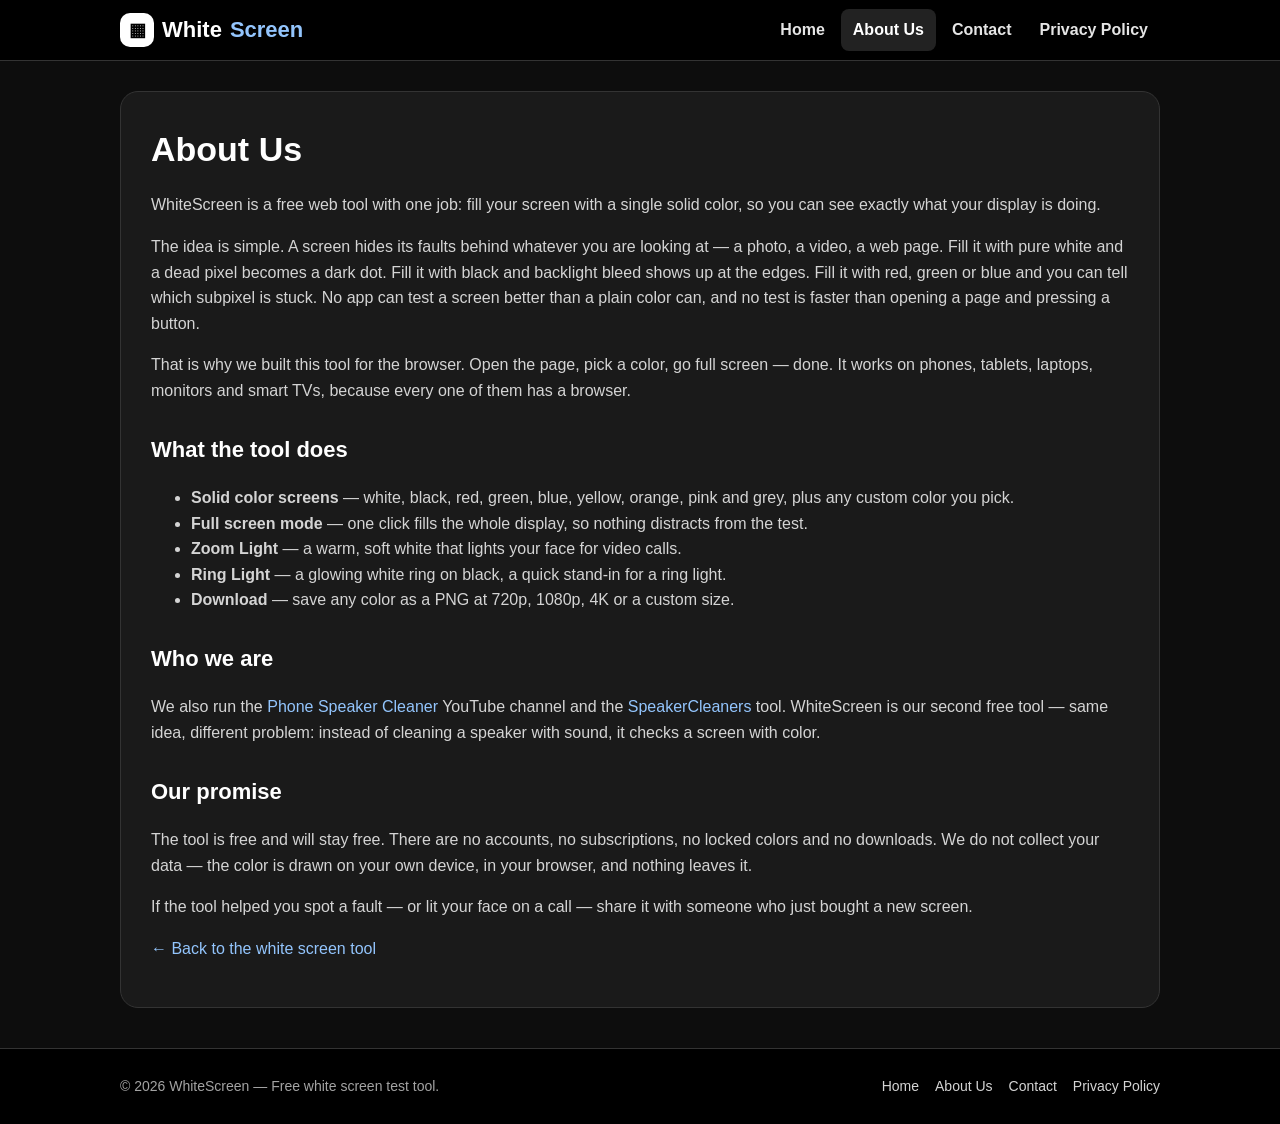
==== about.html @ 06f90a8a "Add white screen website" ====
<!DOCTYPE html>
<html lang="en">
<head>
<meta charset="UTF-8">
<meta name="viewport" content="width=device-width, initial-scale=1.0">
<title>About Us - WhiteScreen</title>
<meta name="description" content="About WhiteScreen — a free white screen test tool that fills your display with a solid color to check for dead pixels, backlight bleed and uneven brightness.">
<link rel="stylesheet" href="styles.css">
<link rel="icon" href="data:image/svg+xml,<svg xmlns='http://www.w3.org/2000/svg' viewBox='0 0 100 100'><rect width='100' height='100' rx='18' fill='white'/></svg>">
</head>
<body>
<header class="site">
  <div class="wrap">
    <a class="logo" href="index.html"><span class="mark">▦</span>White<b>Screen</b></a>
    <nav class="main">
      <a href="index.html">Home</a>
      <a href="about.html" class="active">About Us</a>
      <a href="contact.html">Contact</a>
      <a href="privacy-policy.html">Privacy Policy</a>
    </nav>
  </div>
</header>
<main class="wrap">
  <div class="page">
    <h1>About Us</h1>
    <p>WhiteScreen is a free web tool with one job: fill your screen with a single solid color, so you can see exactly what your display is doing.</p>
    <p>The idea is simple. A screen hides its faults behind whatever you are looking at — a photo, a video, a web page. Fill it with pure white and a dead pixel becomes a dark dot. Fill it with black and backlight bleed shows up at the edges. Fill it with red, green or blue and you can tell which subpixel is stuck. No app can test a screen better than a plain color can, and no test is faster than opening a page and pressing a button.</p>
    <p>That is why we built this tool for the browser. Open the page, pick a color, go full screen — done. It works on phones, tablets, laptops, monitors and smart TVs, because every one of them has a browser.</p>
    <h2>What the tool does</h2>
    <ul>
      <li><strong>Solid color screens</strong> — white, black, red, green, blue, yellow, orange, pink and grey, plus any custom color you pick.</li>
      <li><strong>Full screen mode</strong> — one click fills the whole display, so nothing distracts from the test.</li>
      <li><strong>Zoom Light</strong> — a warm, soft white that lights your face for video calls.</li>
      <li><strong>Ring Light</strong> — a glowing white ring on black, a quick stand-in for a ring light.</li>
      <li><strong>Download</strong> — save any color as a PNG at 720p, 1080p, 4K or a custom size.</li>
    </ul>
    <h2>Who we are</h2>
    <p>We also run the <a href="https://www.youtube.com/@phonespeakercleaner" target="_blank" rel="noopener">Phone Speaker Cleaner</a> YouTube channel and the <a href="https://speakercleaners.github.io/" target="_blank" rel="noopener">SpeakerCleaners</a> tool. WhiteScreen is our second free tool — same idea, different problem: instead of cleaning a speaker with sound, it checks a screen with color.</p>
    <h2>Our promise</h2>
    <p>The tool is free and will stay free. There are no accounts, no subscriptions, no locked colors and no downloads. We do not collect your data — the color is drawn on your own device, in your browser, and nothing leaves it.</p>
    <p>If the tool helped you spot a fault — or lit your face on a call — share it with someone who just bought a new screen.</p>
    <p><a href="index.html">← Back to the white screen tool</a></p>
  </div>
</main>
<footer class="site">
  <div class="wrap">
    <span>© 2026 WhiteScreen — Free white screen test tool.</span>
    <nav>
      <a href="index.html">Home</a>
      <a href="about.html">About Us</a>
      <a href="contact.html">Contact</a>
      <a href="privacy-policy.html">Privacy Policy</a>
    </nav>
  </div>
</footer>
</body>
</html>
---- styles.css ----
/* WhiteScreen — dark theme matching the reference layout. */
:root {
  --bg: #0d0d0d;
  --panel: #1a1a1a;
  --panel2: #222222;
  --line: #333333;
  --text: #f5f5f5;
  --muted: #a3a3a3;
  --accent: #ffffff;
}
* { box-sizing: border-box; }
html { scroll-behavior: smooth; }
body {
  margin: 0;
  font-family: -apple-system, BlinkMacSystemFont, "Segoe UI", Roboto, Helvetica, Arial, sans-serif;
  color: var(--text);
  background: var(--bg);
  line-height: 1.6;
}
a { color: #93c5fd; text-decoration: none; }
a:hover { text-decoration: underline; }
.wrap { max-width: 1080px; margin: 0 auto; padding: 0 20px; }

/* Header */
header.site { background: #000; border-bottom: 1px solid var(--line); position: sticky; top: 0; z-index: 10; }
header.site .wrap { display: flex; align-items: center; justify-content: space-between; min-height: 60px; }
.logo { font-size: 22px; font-weight: 800; color: #fff; display: flex; align-items: center; gap: 8px; }
.logo:hover { text-decoration: none; }
.logo .mark { width: 34px; height: 34px; border-radius: 10px; background: #fff; color: #000; display: inline-flex; align-items: center; justify-content: center; font-size: 18px; }
.logo b { color: #93c5fd; font-weight: 800; }
nav.main { display: flex; gap: 4px; flex-wrap: wrap; }
nav.main a { color: #e5e5e5; font-weight: 600; padding: 8px 12px; border-radius: 8px; }
nav.main a:hover, nav.main a.active { background: var(--panel2); color: #fff; text-decoration: none; }

/* Hero + H1 */
.hero { text-align: center; padding: 40px 20px 6px; }
.hero h1 { font-size: 46px; line-height: 1.15; margin: 0 0 10px; color: #fff; }
.hero p.lede { font-size: 18px; color: var(--muted); max-width: 660px; margin: 0 auto 26px; }

/* Tool — 3 columns like the screenshot: options | preview | controls */
.tool {
  background: var(--panel);
  border: 1px solid var(--line);
  border-radius: 20px;
  max-width: 1020px;
  margin: 0 auto 40px;
  padding: 22px;
}
.tool-grid { display: grid; grid-template-columns: 200px 1fr 220px; gap: 22px; align-items: start; }
.opt-list { display: flex; flex-direction: column; gap: 12px; }
.opt {
  display: flex; align-items: center; gap: 12px;
  background: none; border: 0; cursor: pointer; padding: 4px 6px; border-radius: 10px;
  color: var(--text); font-family: inherit; font-size: 16px; text-align: left;
}
.opt:hover { background: var(--panel2); }
.opt.selected { background: var(--panel2); outline: 2px solid #fff; }
.opt .sw { width: 52px; height: 30px; border-radius: 6px; border: 1px solid #555; flex-shrink: 0; }
.opt span { text-decoration: underline; }
.preview-wrap { position: relative; }
.preview {
  width: 100%; aspect-ratio: 16 / 9; border-radius: 12px;
  background: #ffffff; cursor: pointer; position: relative;
  box-shadow: 0 0 40px rgba(255, 255, 255, .12);
  display: flex; align-items: center; justify-content: center; overflow: hidden;
}
.preview .ring {
  display: none; width: 58%; aspect-ratio: 1; border-radius: 50%;
  border: 22px solid #fff; box-shadow: 0 0 60px rgba(255,255,255,.9), inset 0 0 40px rgba(255,255,255,.7);
}
.preview.ring-mode { background: #000 !important; }
.preview.ring-mode .ring { display: block; }
.fs-btn {
  position: absolute; right: 12px; bottom: 12px; z-index: 2;
  background: rgba(0,0,0,.55); color: #fff; border: 0; border-radius: 8px;
  font-size: 20px; padding: 6px 10px; cursor: pointer;
}
.controls { display: flex; flex-direction: column; gap: 12px; }
.controls .cname { font-size: 19px; margin: 0; color: #fff; }
.controls select, .controls input[type="text"], .controls input[type="number"] {
  width: 100%; background: var(--panel2); color: #fff; border: 1px solid var(--line);
  border-radius: 8px; padding: 9px 10px; font-size: 15px; font-family: inherit;
}
.controls select:focus, .controls input:focus { outline: none; border-color: #fff; }
.dim-row { display: flex; gap: 10px; align-items: center; }
.dim-row label { flex: 1; display: flex; align-items: center; gap: 6px; color: var(--muted); font-size: 14px; }
.dim-row input { width: 70px; }
.btn-download {
  border: 1px solid #888; background: var(--panel2); color: #fff; cursor: pointer;
  padding: 10px 18px; border-radius: 8px; font-size: 16px; font-weight: 600; font-family: inherit;
}
.btn-download:hover { background: #333; }
.picker-row { display: flex; align-items: center; gap: 10px; }
.picker-row input[type="color"] { width: 44px; height: 36px; padding: 0; border: 1px solid var(--line); border-radius: 8px; background: none; cursor: pointer; }
.picker-row input[type="text"] { flex: 1; text-transform: uppercase; }
.hint { font-size: 13px; color: var(--muted); margin: 4px 0 0; }
.swatches { display: grid; grid-template-columns: repeat(5, 1fr); gap: 14px; margin-top: 22px; }
.swatch { background: none; border: 0; cursor: pointer; padding: 0; font-family: inherit; color: var(--text); }
.swatch .tile {
  width: 100%; aspect-ratio: 16 / 10; border-radius: 10px; border: 2px solid #444;
  transition: border-color .15s, transform .1s;
}
.swatch:hover .tile { transform: scale(1.03); }
.swatch.selected .tile { border-color: #fff; box-shadow: 0 0 0 2px #fff; }
.swatch span { display: block; margin-top: 8px; font-size: 15px; text-decoration: underline; }
.tool-note { text-align: center; color: var(--muted); font-size: 14px; margin: 16px 0 0; }

/* Content sections */
section.block { padding: 26px 0; }
section.block h2 { font-size: 28px; margin: 0 0 8px; color: #fff; }
section.block > p.intro { color: var(--muted); margin-top: 0; }
.cards { display: grid; grid-template-columns: repeat(auto-fit, minmax(260px, 1fr)); gap: 14px; margin-top: 16px; }
.card { background: var(--panel); border: 1px solid var(--line); border-radius: 14px; padding: 18px; }
.card h3 { margin: 0 0 6px; font-size: 18px; color: #fff; }
.card p { margin: 0; color: var(--muted); font-size: 15px; }
.steps { counter-reset: step; list-style: none; padding: 0; margin: 16px 0 0; display: grid; gap: 12px; }
.steps li { background: var(--panel); border: 1px solid var(--line); border-radius: 14px; padding: 16px 16px 16px 60px; position: relative; }
.steps li::before {
  counter-increment: step; content: counter(step);
  position: absolute; left: 16px; top: 16px; width: 30px; height: 30px; border-radius: 50%;
  background: #fff; color: #000; font-weight: 800; display: flex; align-items: center; justify-content: center;
}
.steps h3 { margin: 0 0 4px; font-size: 17px; color: #fff; }
.steps p { margin: 0; color: var(--muted); font-size: 15px; }
table.compare { width: 100%; border-collapse: collapse; background: var(--panel); border-radius: 14px; overflow: hidden; font-size: 15px; }
table.compare th, table.compare td { border: 1px solid var(--line); padding: 10px 12px; text-align: left; }
table.compare th { background: var(--panel2); color: #fff; }
table.compare td { color: #d4d4d4; }
table.compare td:first-child { font-weight: 700; color: #fff; }
.faq details { background: var(--panel); border: 1px solid var(--line); border-radius: 12px; padding: 14px 16px; margin-bottom: 10px; }
.faq summary { font-weight: 700; cursor: pointer; font-size: 16px; color: #fff; }
.faq p { color: var(--muted); margin: 8px 0 0; }
.cta { text-align: center; background: #fff; color: #000; border-radius: 20px; padding: 34px 20px; margin: 30px 0; }
.cta h2 { margin: 0 0 8px; color: #000; }
.cta p { margin: 0 0 18px; color: #444; }
.cta a.btn { background: #000; color: #fff; font-weight: 800; padding: 12px 26px; border-radius: 999px; display: inline-block; }
.cta a.btn:hover { text-decoration: none; }

/* Sub pages */
.page { background: var(--panel); border: 1px solid var(--line); border-radius: 18px; padding: 30px; margin: 30px 0 40px; }
.page h1 { font-size: 34px; margin: 0 0 12px; color: #fff; }
.page h2 { font-size: 22px; margin-top: 28px; color: #fff; }
.page p, .page li { color: #d4d4d4; }
form.contact label { display: block; font-weight: 700; margin: 14px 0 4px; color: #fff; }
form.contact input, form.contact textarea, form.contact select {
  width: 100%; padding: 12px; border: 2px solid var(--line); border-radius: 10px;
  font-family: inherit; font-size: 15px; background: var(--panel2); color: #fff;
}
form.contact input:focus, form.contact textarea:focus { outline: none; border-color: #fff; }
form.contact button { margin-top: 18px; }
.btn-main {
  display: inline-block; border: 0; cursor: pointer; padding: 14px 26px; border-radius: 999px;
  font-size: 17px; font-weight: 800; color: #000; background: #fff; font-family: inherit;
}

/* Footer */
footer.site { border-top: 1px solid var(--line); background: #000; padding: 26px 0; margin-top: 20px; }
footer.site .wrap { display: flex; justify-content: space-between; gap: 16px; flex-wrap: wrap; color: var(--muted); font-size: 14px; }
footer.site nav { display: flex; gap: 16px; flex-wrap: wrap; }
footer.site nav a { color: #d4d4d4; }
@media (max-width: 820px) {
  .tool-grid { grid-template-columns: 1fr; }
  .opt-list { flex-direction: row; flex-wrap: wrap; }
  .hero h1 { font-size: 34px; }
  .swatches { grid-template-columns: repeat(3, 1fr); }
}
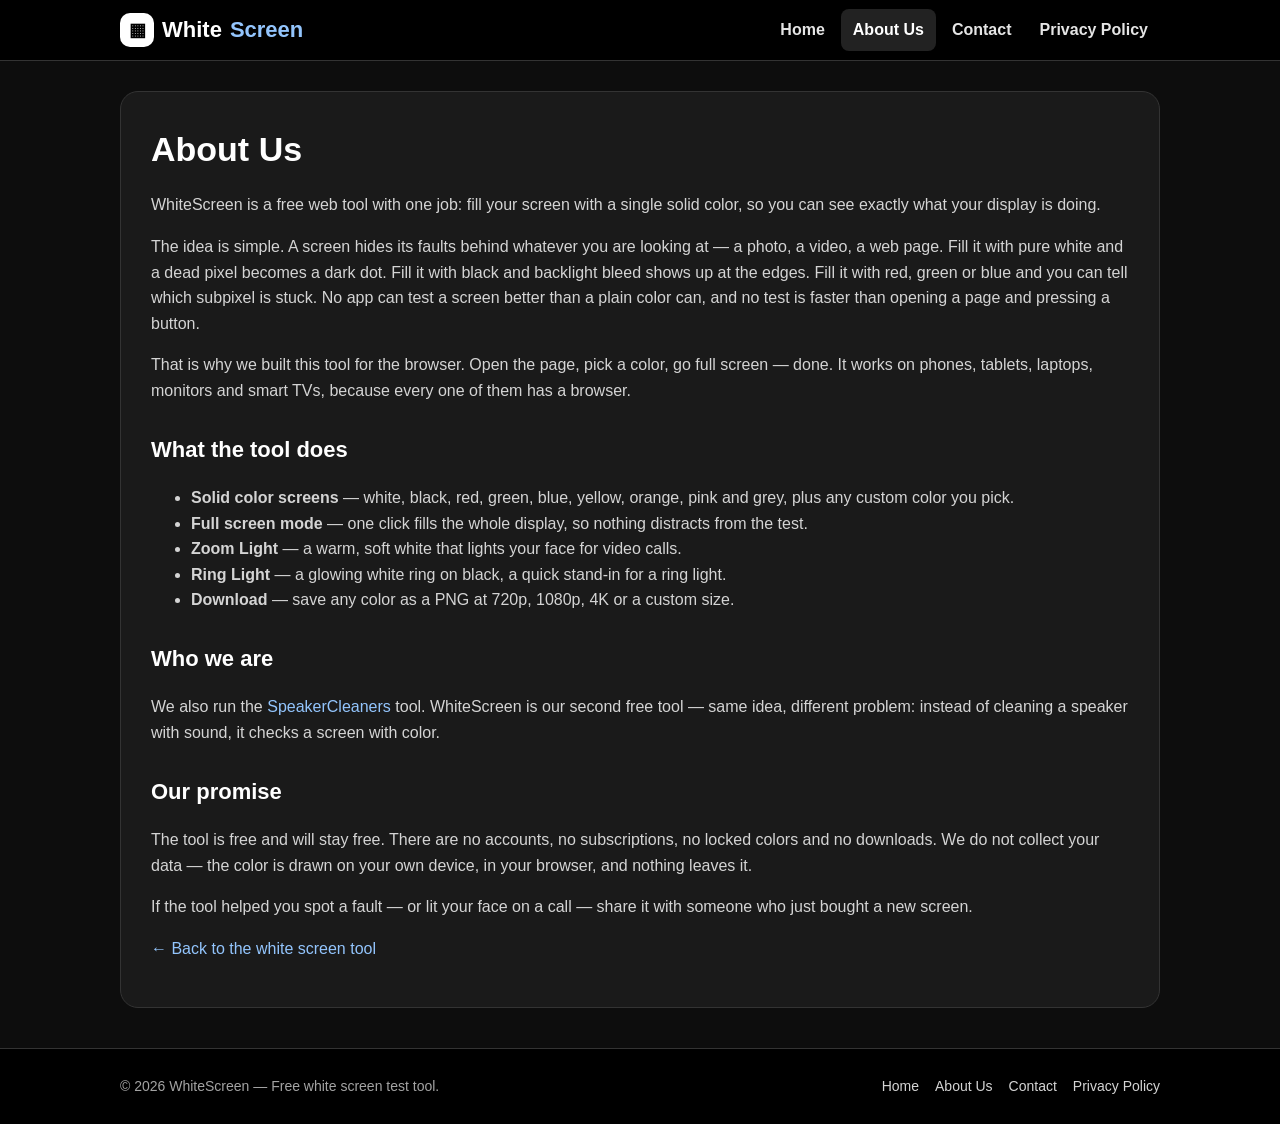
==== commit 40b93520: "Mobile layout fix and remove email/YouTube lines" ====
--- a/about.html
+++ b/about.html
@@ -35,7 +35,7 @@
       <li><strong>Download</strong> — save any color as a PNG at 720p, 1080p, 4K or a custom size.</li>
     </ul>
     <h2>Who we are</h2>
-    <p>We also run the <a href="https://www.youtube.com/@phonespeakercleaner" target="_blank" rel="noopener">Phone Speaker Cleaner</a> YouTube channel and the <a href="https://speakercleaners.github.io/" target="_blank" rel="noopener">SpeakerCleaners</a> tool. WhiteScreen is our second free tool — same idea, different problem: instead of cleaning a speaker with sound, it checks a screen with color.</p>
+    <p>We also run the <a href="https://speakercleaners.github.io/" target="_blank" rel="noopener">SpeakerCleaners</a> tool. WhiteScreen is our second free tool — same idea, different problem: instead of cleaning a speaker with sound, it checks a screen with color.</p>
     <h2>Our promise</h2>
     <p>The tool is free and will stay free. There are no accounts, no subscriptions, no locked colors and no downloads. We do not collect your data — the color is drawn on your own device, in your browser, and nothing leaves it.</p>
     <p>If the tool helped you spot a fault — or lit your face on a call — share it with someone who just bought a new screen.</p>
--- a/styles.css
+++ b/styles.css
@@ -159,8 +159,14 @@
 footer.site nav { display: flex; gap: 16px; flex-wrap: wrap; }
 footer.site nav a { color: #d4d4d4; }
 @media (max-width: 820px) {
-  .tool-grid { grid-template-columns: 1fr; }
-  .opt-list { flex-direction: row; flex-wrap: wrap; }
+  /* Mobile order: preview first, then controls, then the note,
+     then the color options below the note, then the swatches. */
+  .tool { display: flex; flex-direction: column; }
+  .tool-grid { display: contents; }
+  .preview-wrap { order: 1; }
+  .controls { order: 2; }
+  .tool-note { order: 3; }
+  .opt-list { order: 4; flex-direction: row; flex-wrap: wrap; }
+  .swatches { order: 5; grid-template-columns: repeat(3, 1fr); }
   .hero h1 { font-size: 34px; }
-  .swatches { grid-template-columns: repeat(3, 1fr); }
 }
